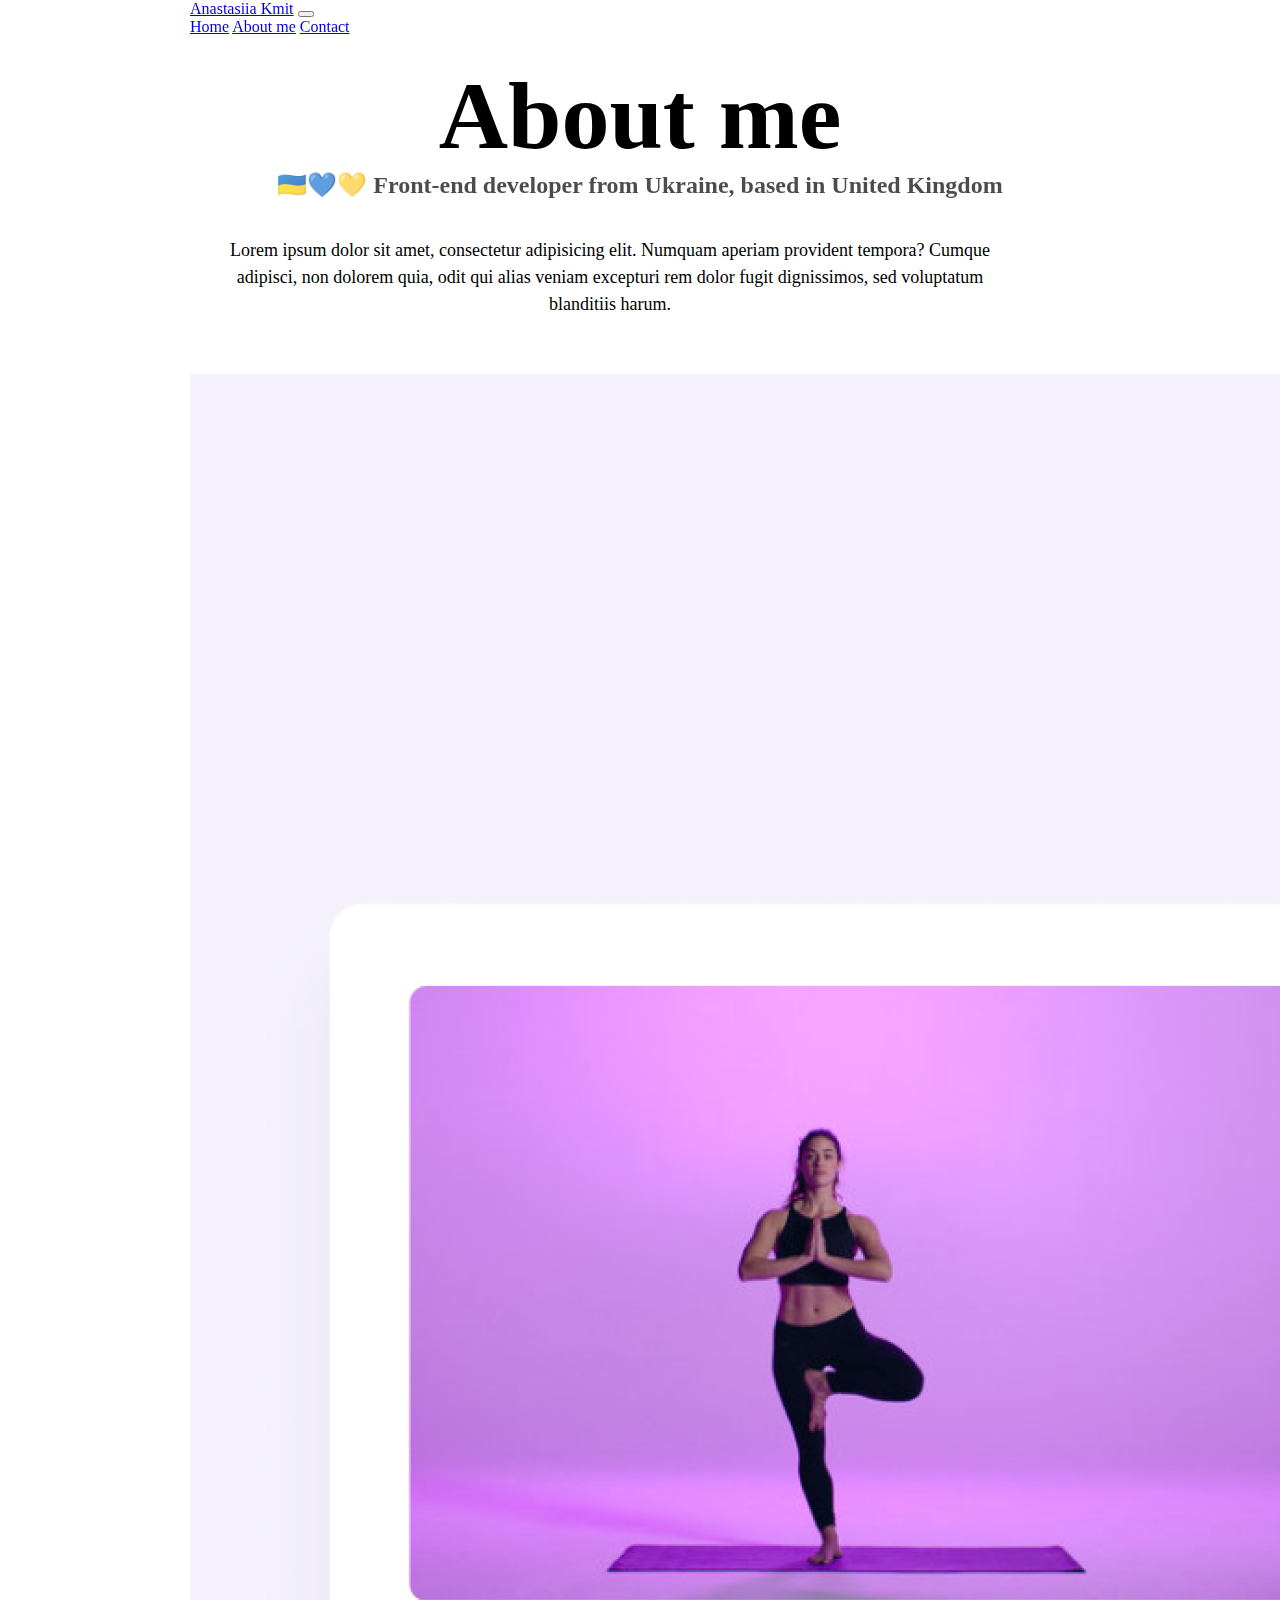
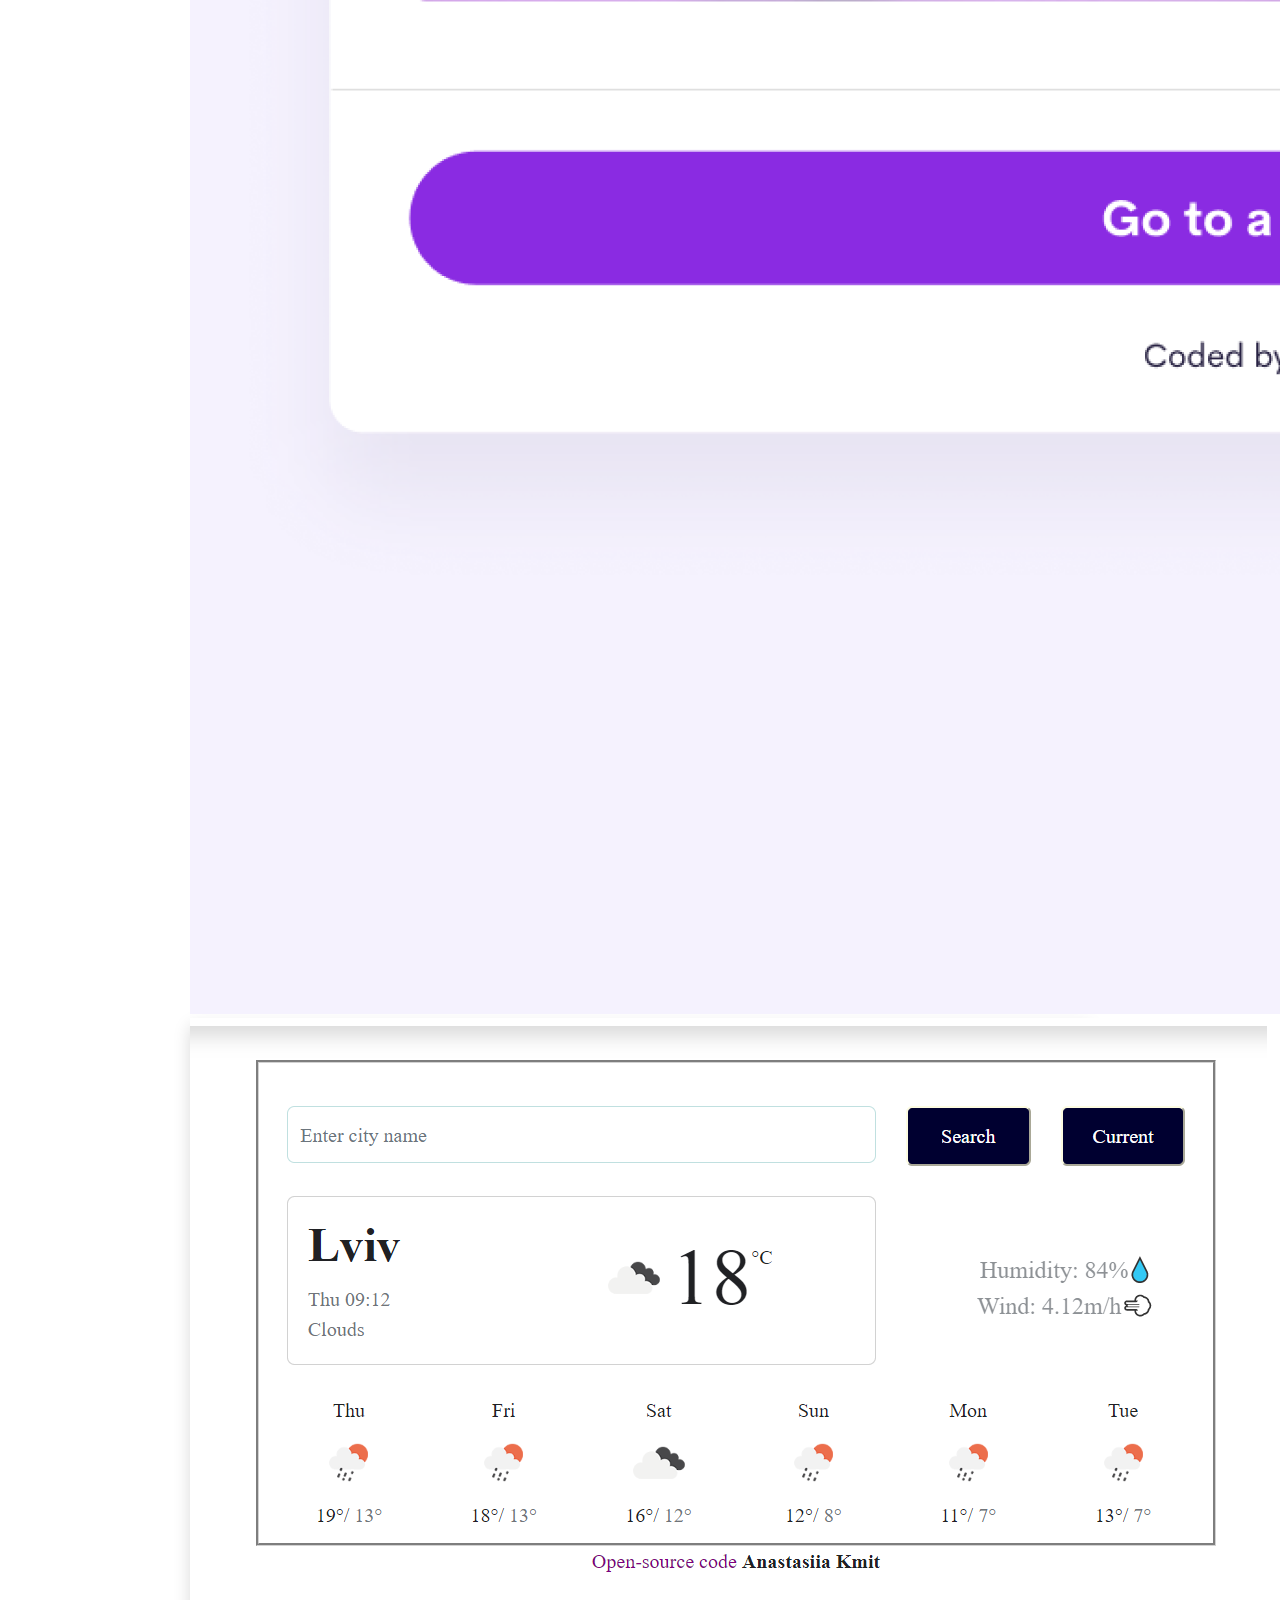
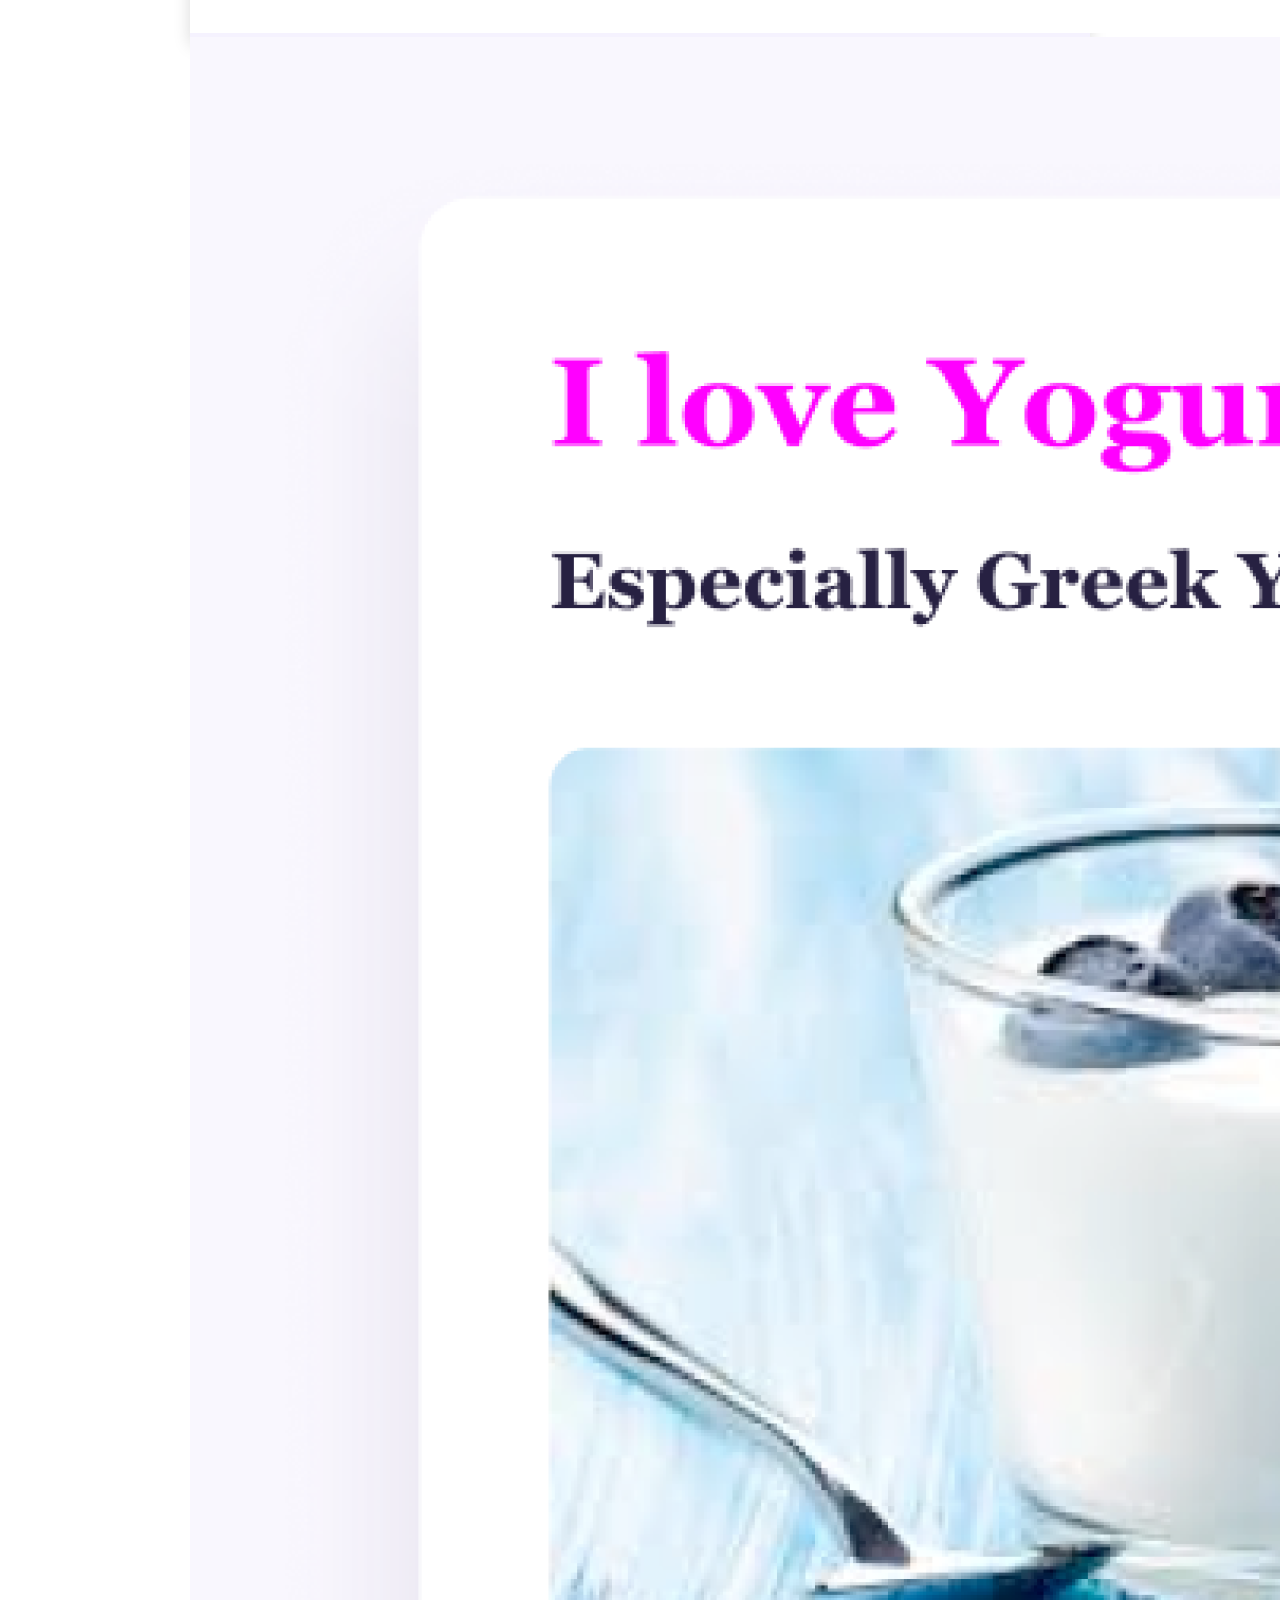
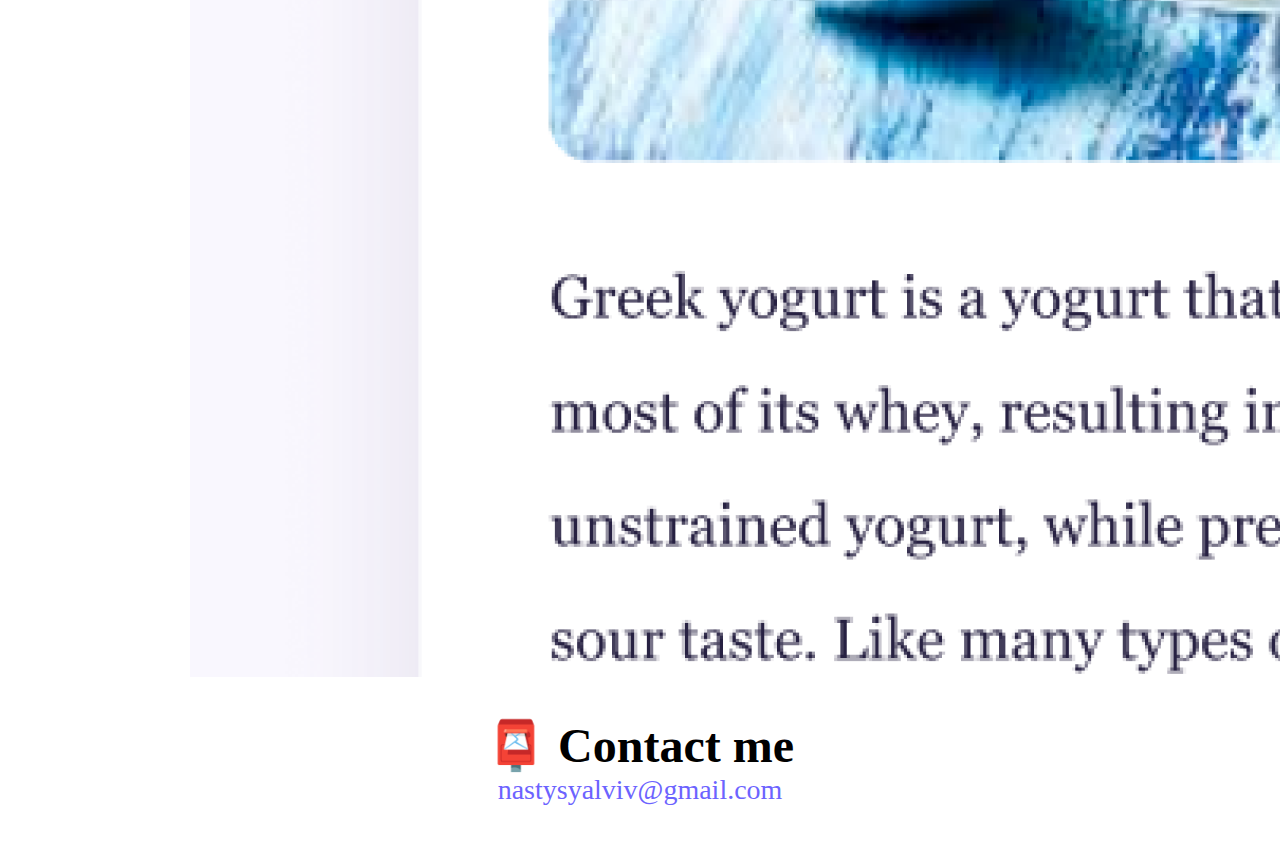
==== about.html @ ee43d13d "Deployment from Codesandbox." ====
<!DOCTYPE html>
<html lang="en">
  <head>
    <meta charset="UTF-8" />
    <meta http-equiv="X-UA-Compatible" content="IE=edge" />
    <meta name="viewport" content="width=device-width, initial-scale=1.0" />
    <link
      href="https://cdn.jsdelivr.net/npm/bootstrap@5.2.1/dist/css/bootstrap.min.css"
      rel="stylesheet"
      integrity="sha384-iYQeCzEYFbKjA/T2uDLTpkwGzCiq6soy8tYaI1GyVh/UjpbCx/TYkiZhlZB6+fzT"
      crossorigin="anonymous"
    />

    <script
      src="https://cdn.jsdelivr.net/npm/bootstrap@5.2.1/dist/js/bootstrap.bundle.min.js"
      integrity="sha384-u1OknCvxWvY5kfmNBILK2hRnQC3Pr17a+RTT6rIHI7NnikvbZlHgTPOOmMi466C8"
      crossorigin="anonymous"
    ></script>
    <link rel="stylesheet" href="src/styles.css" />
    <title>About Anastasiia Kmit</title>
  </head>
  <body>
  
      <div id="nav" class="sticky">
        <nav class="navbar navbar-expand-lg bg-light">
          <div class="container-fluid">
            <a class="navbar-brand" href="#">Anastasiia Kmit</a>
            <button
              class="navbar-toggler"
              type="button"
              data-bs-toggle="collapse"
              data-bs-target="#navbarNavAltMarkup"
              aria-controls="navbarNavAltMarkup"
              aria-expanded="false"
              aria-label="Toggle navigation"
            >
              <span class="navbar-toggler-icon"></span>
            </button>
            <div class="collapse navbar-collapse" id="navbarNavAltMarkup">
              <div class="navbar-nav">
                <a class="nav-link active" aria-current="page" href="index.html"
                  >Home</a
                >
                <a
                  class="nav-link disabled"
                  aria-current="page"
                  href="about.html"
                  >About me</a
                >
                <a
                  class="nav-link active"
                  aria-current="page"
                  href="about.html#contact"
                  >Contact</a
                >
              </div>
            </div>
          </div>
        </nav>
      </div>
      <h1>About me</h1>
      <h3>🇺🇦💙💛 Front-end developer from Ukraine, based in United Kingdom</h3>
      <div class="about-container d-flex justify-content-center">
        <div class="row">
          <p class="about col-12">
            Lorem ipsum dolor sit amet, consectetur adipisicing elit. Numquam
            aperiam provident tempora? Cumque adipisci, non dolorem quia, odit
            qui alias veniam excepturi rem dolor fugit dignissimos, sed
            voluptatum blanditiis harum.
          </p>
        </div>
      </div>
    </br>
      <div class="container-fluid">
        <div class="row">
          <div class="col-md-4  about-img-yoga">
            <img
              src="images/yoga.png"
              alt="yoga image"
              class="img-fluid me-1 border shadow p-3 mb-5 bg-body rounded"
            />
          </div>
          <div class="col-md-4 about-img-weather">
            <img
              src="images/weather.png"
              alt="weathet images"
              class="img-fluid me-1 border shadow p-3 mb-5 bg-body rounded "
            />
          </div>
          <div class="col-md-4 about-img-yogurt">
            <img
              src="images/yogurt.png"
              alt="yogurt image"
              class="img-fluid me-1 border shadow p-3 mb-5 bg-body rounded"
            />
          </div>
        </div>
      </div>
    </br>
  </br>
      <div id="contact">
        <h2>📮 Contact me</h2>
        <a
          href="mailto:nastysyalviv@gmail.com"
          class="email-link"
          target="_blank"
        >
          nastysyalviv@gmail.com
        </a>
      </div>
   
  </body>
</html>
---- src/styles.css ----
:root {
  --primary-color: #6c63ff;
  --secondary-color: #f5f2fe;
  --box-shadow: 0 5px 10px rgba(0, 0, 0, 0.3);
}

body {
  margin: 60px auto;
  max-width: 900px;
  position: relative;
}

#nav {
  overflow: hidden;
}
#navbar a {
  float: left;
  display: block;
  text-align: center;
  padding: 14px;
  text-decoration: none;
}

.sticky {
  position: fixed;
  top: 0;
  width: 100%;
}

h1,
h2,
h3 {
  text-align: center;
  margin: 0;
}

h1 {
  font-size: 96px;
}

h2 {
  font-size: 48px;
}

h3 {
  font-size: 24px;
  opacity: 0.7;
}

p {
  background: var(--secondary-color);
  padding: 20px;
  border-radius: 4px;
  font-size: 18px;
  line-height: 1.5;
  text-align: center;
}

.navigation-links {
  display: flex;
  margin-top: 40px;
  justify-content: center;
}

.navigation-links a {
  margin: 20px;
  border-radius: 4px;
  padding: 20px 15px;
  text-decoration: none;
  text-transform: capitalize;
}

.contact-link {
  background: var(--primary-color);
  box-shadow: var(--box-shadow);
  color: white;
}

.about-link {
  color: var(--primary-color);
  border: 1px solid var(--primary-color);
}

.homepage-link {
  color: var(--primary-color);
  text-align: center;
  display: block;
}

.about-paragraphs {
  display: flex;
  margin: 30px 0;
}

.about-paragraphs p {
  margin: 10px;
}

.email-link {
  display: flex;
  justify-content: center;
  color: var(--primary-color);
  font-size: 28px;
  text-decoration: none;
}

.email-link:hover {
  text-decoration: underline;
}

.yoga-container .weather-container,
.yogurt-container {
  display: flex;
  margin: 10px 0;
}

.yoga,
.weather,
.yogurt {
  max-width: 400px;
  margin: 10px 0;
}

.yoga-description,
.weather-description,
.yogurt-description {
  background: none;
  margin: 10px 0;
}
.weather {
  background: var(--secondary-color);
  border: var(--secondary-color);
  border-radius: 4px;
  padding: 80px 30px;
}

.weather-app {
  background: var(--primary-color);
  box-shadow: var(--box-shadow);
  color: white;
  margin: 20px;
  border-radius: 4px;
  padding: 10px 5px;
  text-decoration: none;
  text-transform: capitalize;
  display: flex;
  justify-content: center;
}

.about {
  width: 800px;
  background: none;
}

.about-img-weather {
  background: var(--secondary-color);
  border: var(--bs-border-width) var(--bs-border-style) var(--bs-border-color) !important;
  box-shadow: 0 0.5rem 1rem rgba(0, 0, 0, 0.15) !important;
  max-width: 100%;
  height: fit-content;
}
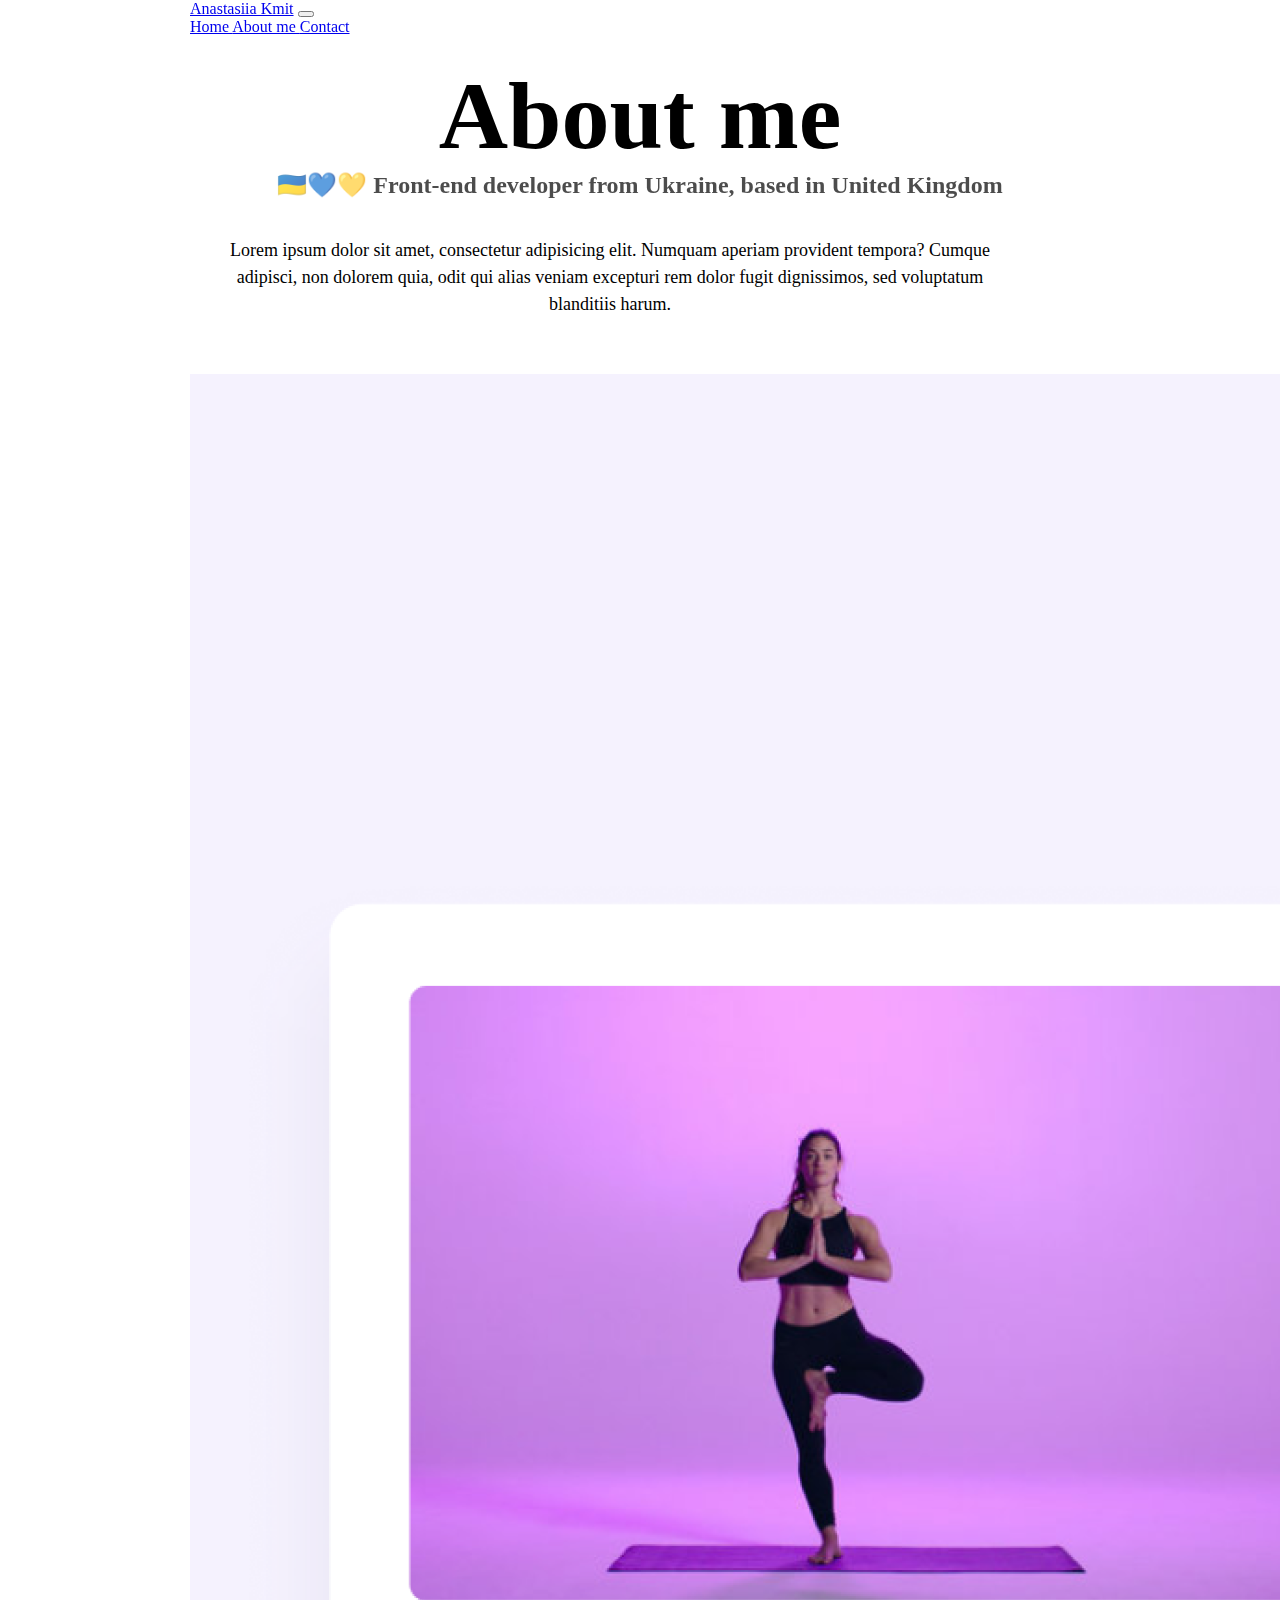
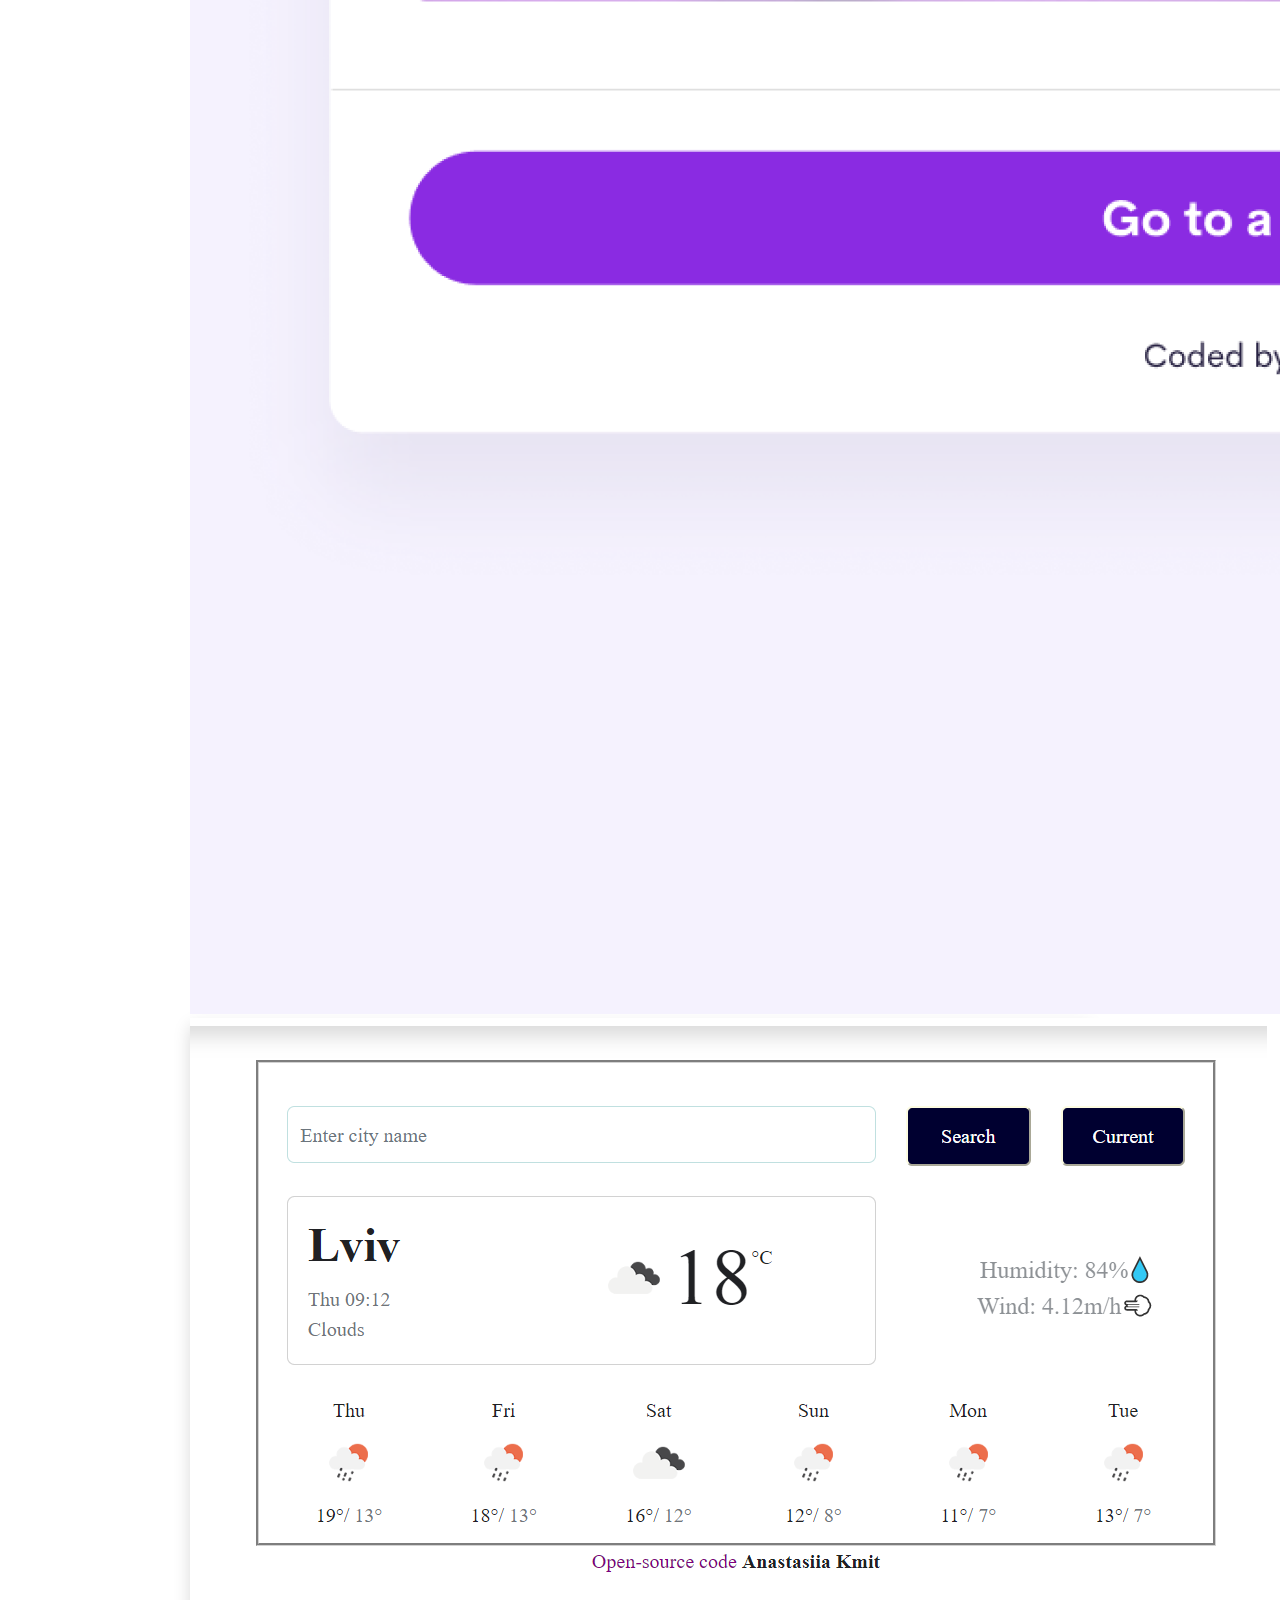
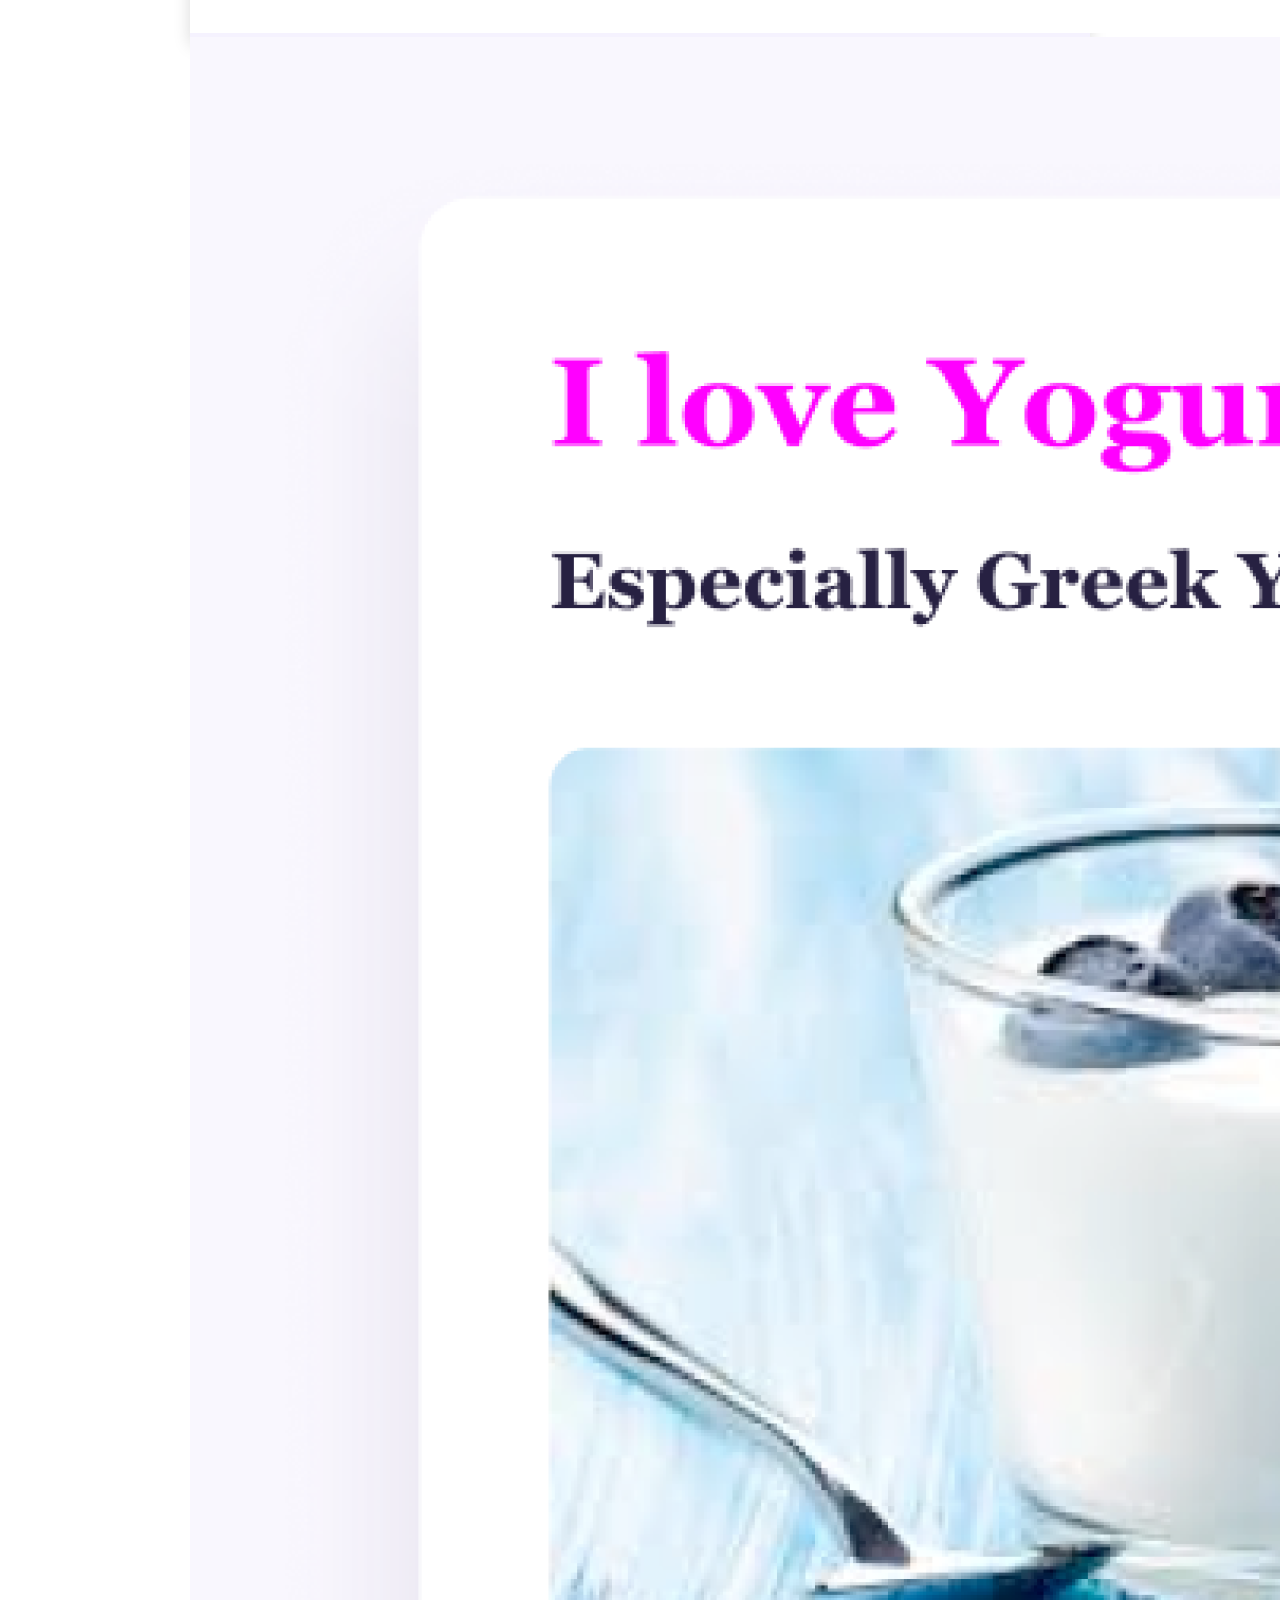
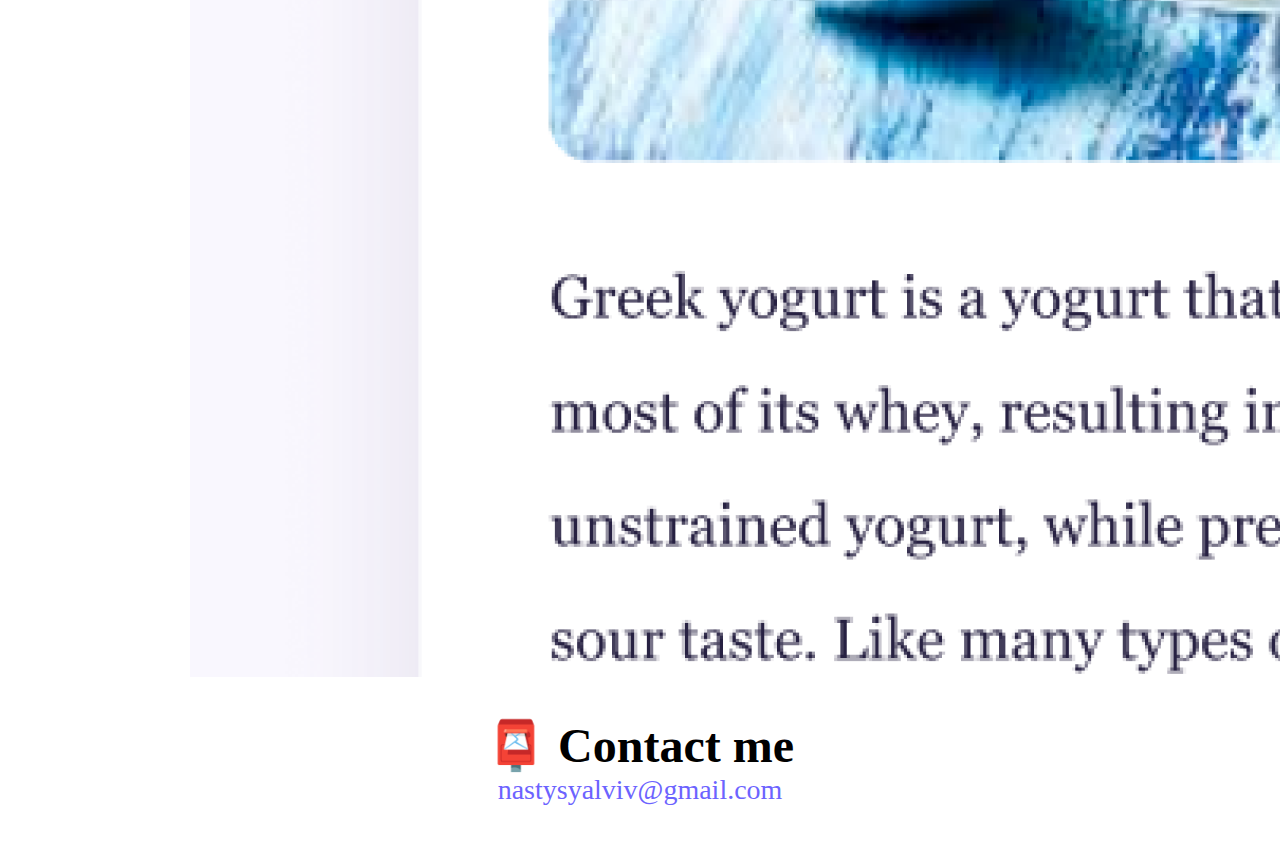
==== commit 4e679bb9: "Added titles and description" ====
--- a/about.html
+++ b/about.html
@@ -4,6 +4,10 @@
     <meta charset="UTF-8" />
     <meta http-equiv="X-UA-Compatible" content="IE=edge" />
     <meta name="viewport" content="width=device-width, initial-scale=1.0" />
+    <meta
+      name="description"
+      content="Front-end developer card - Anastasiia Kmit"
+    />
     <link
       href="https://cdn.jsdelivr.net/npm/bootstrap@5.2.1/dist/css/bootstrap.min.css"
       rel="stylesheet"
@@ -17,14 +21,14 @@
       crossorigin="anonymous"
     ></script>
     <link rel="stylesheet" href="src/styles.css" />
-    <title>About Anastasiia Kmit</title>
+    <title>Anastasiia Kmit's card as a front-end developer</title>
   </head>
   <body>
   
       <div id="nav" class="sticky">
         <nav class="navbar navbar-expand-lg bg-light">
           <div class="container-fluid">
-            <a class="navbar-brand" href="#">Anastasiia Kmit</a>
+            <a class="navbar-brand" href="#" title="Disabled link to profile information">Anastasiia Kmit</a>
             <button
               class="navbar-toggler"
               type="button"
@@ -38,21 +42,23 @@
             </button>
             <div class="collapse navbar-collapse" id="navbarNavAltMarkup">
               <div class="navbar-nav">
-                <a class="nav-link active" aria-current="page" href="index.html"
-                  >Home</a
-                >
+                <a class="nav-link active" aria-current="page" href="index.html" title="Link to homepage">
+                  Home
+                  </a>
                 <a
                   class="nav-link disabled"
                   aria-current="page"
                   href="about.html"
-                  >About me</a
-                >
+                  title="Disabled About me page">
+                  About me
+                </a>
                 <a
                   class="nav-link active"
                   aria-current="page"
                   href="about.html#contact"
-                  >Contact</a
-                >
+                  title="Anchor to contact information">
+                  Contact
+                  </a>
               </div>
             </div>
           </div>
@@ -76,21 +82,21 @@
           <div class="col-md-4  about-img-yoga">
             <img
               src="images/yoga.png"
-              alt="yoga image"
+              alt="Image of woman on Yoga lesson"
               class="img-fluid me-1 border shadow p-3 mb-5 bg-body rounded"
             />
           </div>
           <div class="col-md-4 about-img-weather">
             <img
               src="images/weather.png"
-              alt="weathet images"
+              alt="Image of weather app"
               class="img-fluid me-1 border shadow p-3 mb-5 bg-body rounded "
             />
           </div>
           <div class="col-md-4 about-img-yogurt">
             <img
               src="images/yogurt.png"
-              alt="yogurt image"
+              alt="Image og yogurt"
               class="img-fluid me-1 border shadow p-3 mb-5 bg-body rounded"
             />
           </div>
@@ -104,6 +110,7 @@
           href="mailto:nastysyalviv@gmail.com"
           class="email-link"
           target="_blank"
+          title="Direct link to e-mail"
         >
           nastysyalviv@gmail.com
         </a>
